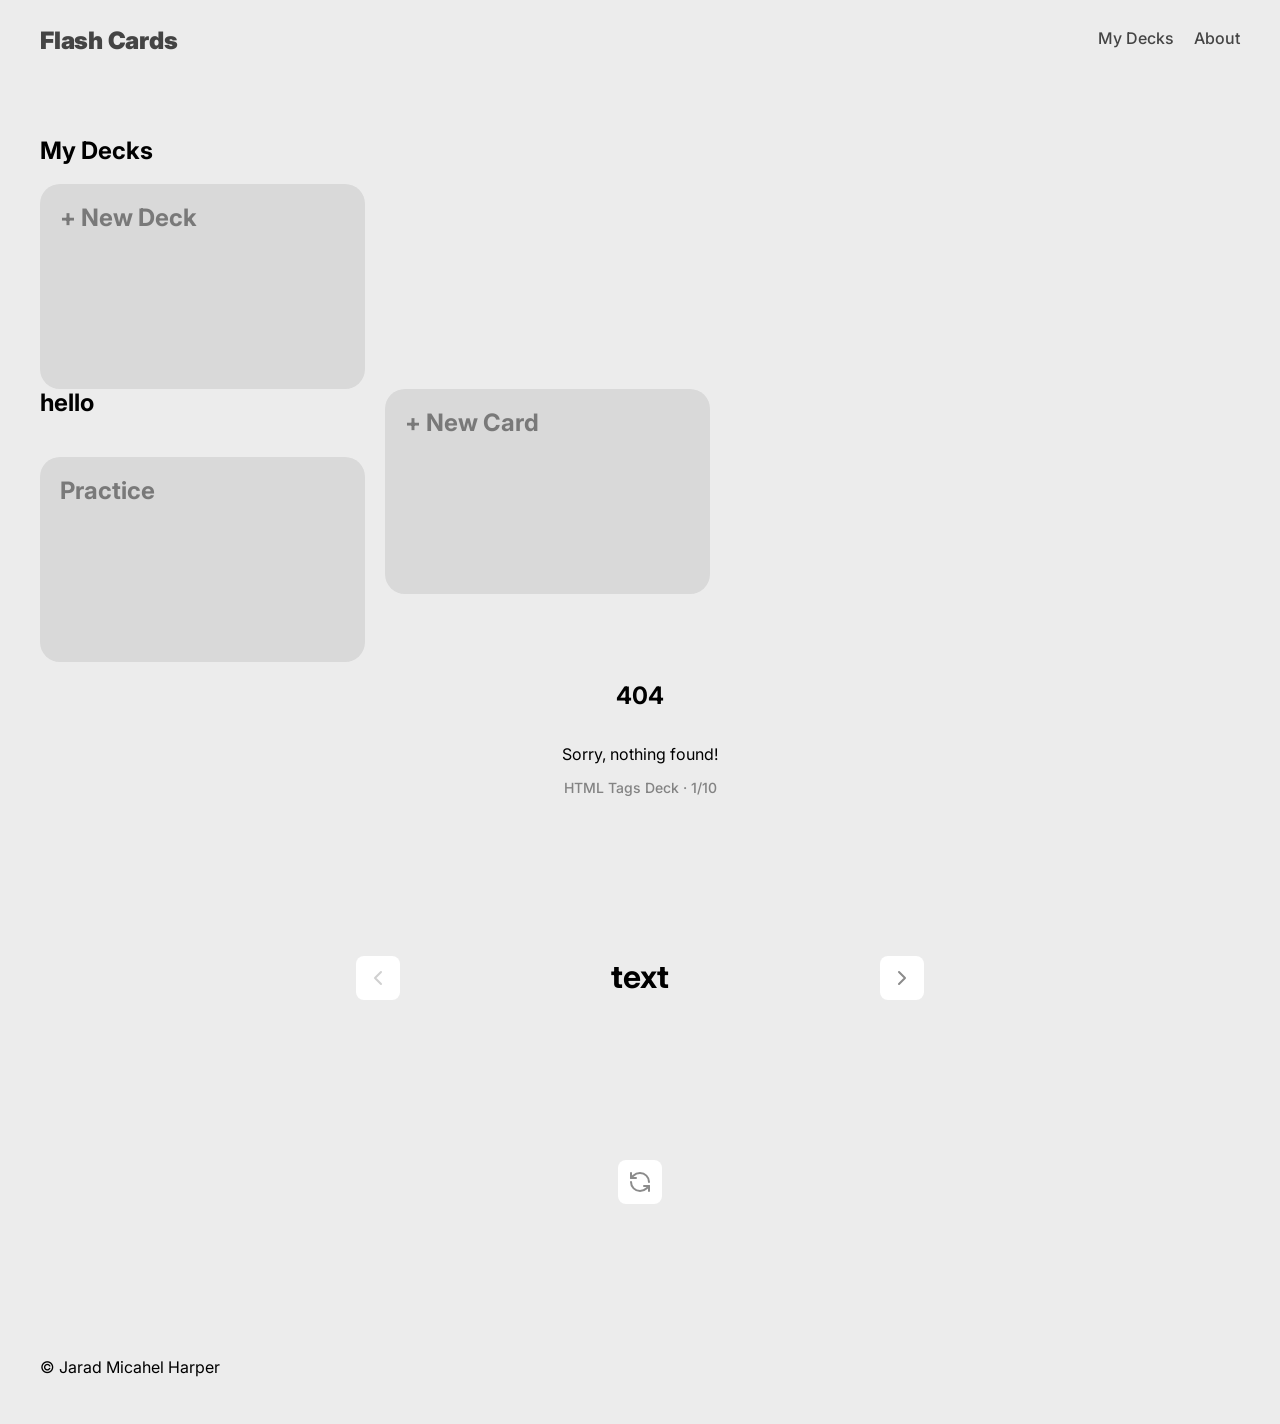
==== index.html @ cf153e4b "feat: add markup for open deck view" ====
<!doctype html>
<html lang="en">
  <head>
    <meta charset="UTF-8" />
    <meta name="viewport" content="width=device-width, initial-scale=1.0" />
    <meta name="author" content="Jarad Harper" />
    <meta
      name="description"
      content="This is a learning application that holds and presents information regarding coding in the same style as flashcards."
    />
    <meta
      name="keywords"
      content="study aids, flashcards, study guide, learning materials, education"
    />
    <link rel="stylesheet" type="text/css" href="./assets/css/index.css" />
    <link rel="preconnect" href="https://fonts.googleapis.com" />
    <link rel="preconnect" href="https://fonts.gstatic.com" crossorigin />
    <link
      href="https://fonts.googleapis.com/css2?family=Inter:ital,opsz,wght@0,14..32,100..900;1,14..32,100..900&family=Nabla&family=Sankofa+Display&display=swap"
      rel="stylesheet"
    />
    <title>Card Decks</title>
  </head>
  <body class="page">
    <header class="header">
      <h1 class="header__title">
        <a class="header__link" href="#home">Flash Cards</a>
      </h1>
      <nav class="nav">
        <ul class="nav__links">
          <li><a class="nav__link" href="#home">My Decks</a></li>
          <li><a class="nav__link" href="#about">About</a></li>
        </ul>
      </nav>
    </header>
    <main class="page__main-content">
      <section id="home">
        <h2 class="section__title">My Decks</h2>
        <div class="gallery">
          <ul class="gallery__list">
            <template id="my-template">
              <li class="card card_color_green">
                <a class="card__link" href="#"></a>
                <h3 class="card__title">Basic HTML Tags</h3>
                <div class="card__row">
                  <p class="card__count">10 Cards</p>
                  <button
                    aria-label="Delete this deck"
                    type="button"
                    class="button card__delete-btn"
                  >
                    <img
                      src="./assets/images/delete.svg"
                      alt="image of a trashcan"
                    />
                  </button>
                </div>
              </li>
            </template>
          </ul>

          <button type="button" class="button gallery__new-card-btn">
            + New Deck
          </button>
        </div>
      </section>

      <section id="deck-view" class="gallery">
        <div class="gallery__title-row">
          <h2 class="gallery__title">hello</h2>
          <button type="button" class="button gallery__new-card-btn">
            Practice
          </button>
        </div>
        <div class="wrapping-row">
          <ul class="gallery__list wrapping-row__display-contents">
            <template id="card-template">
              <li class="card">
                <h3 class="card__title"></h3>
                <div class="card__row">
                  <button
                    type="button"
                    aria-label="A new button I don't know what the hell it does."
                    class="card__new-btn"
                  ></button>
                  <button
                    type="button"
                    aria-label="Delete deck"
                    class="card__delete-btn"
                  ></button>
                </div>
              </li>
            </template>
          </ul>
          <button type="button" class="button gallery__new-card-btn">
            + New Card
          </button>
        </div>
      </section>

      <section id="not-found" class="not-found">
        <h2 class="not-found__status-code">404</h2>
        <p class="not-found__text">Sorry, nothing found!</p>
      </section>

      <section id="carousel" class="carousel">
        <h2 class="carousel__title">HTML Tags Deck &middot; 1/10</h2>
        <div class="carousel__card">
          <button
            type="button"
            aria-label="Go to previous card in deck"
            class="button carousel__btn carousel__btn_type_left carousel__btn_disabled"
          ></button>
          <p class="carousel__card-text">text</p>
          <button
            type="button"
            aria-label="Go to next card in deck"
            class="button carousel__btn carousel__btn_type_right"
          ></button>
        </div>
        <button
          type="button"
          aria-label="FLip card"
          class="button carousel__btn carousel__btn_type_flip"
        ></button>
      </section>
    </main>
    <footer class="footer">
      <p class="footer__text">&copy; Jarad Micahel Harper</p>
    </footer>
    <script src="assets/js/index.js" type="module"></script>
  </body>
</html>
---- assets/css/index.css ----
@import url("../vendor/normalize.css");
@import url("./page.css");
@import url("./header.css");
@import url("./button.css");
@import url("./nav.css");
@import url("./gallery.css");
@import url("./card.css");
@import url("./carousel.css");
@import url("./not-found.css");

* {
  box-sizing: border-box;
}
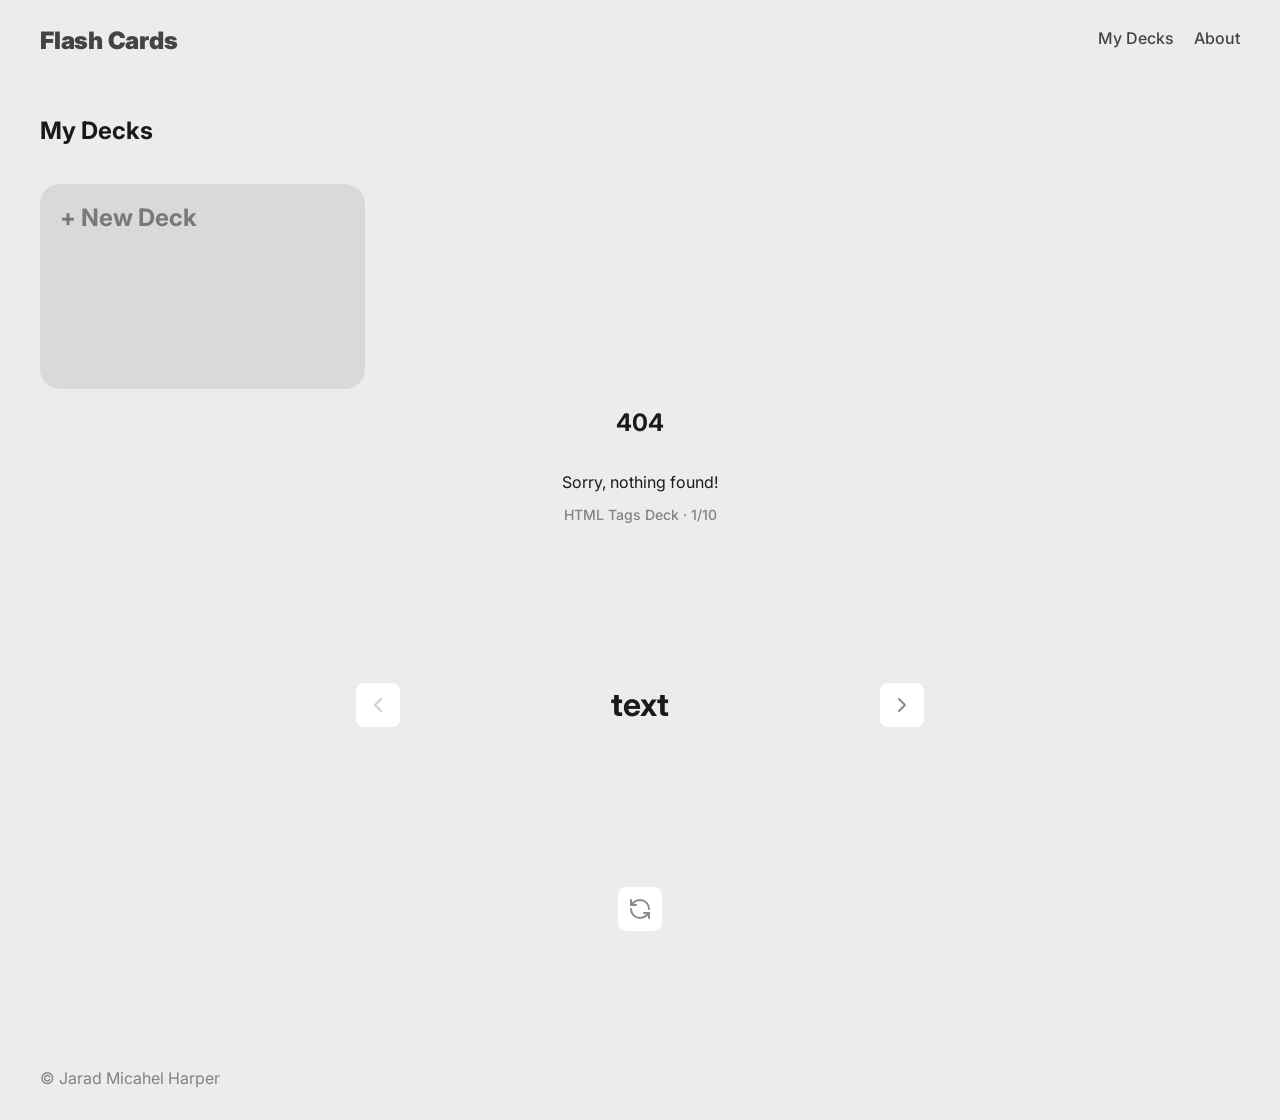
==== commit 91424a3d: "feat: implement open deck view" ====
--- a/index.html
+++ b/index.html
@@ -65,34 +65,41 @@
         </div>
       </section>
 
-      <section id="deck-view" class="gallery">
+      <section id="deck-view" class="gallery gallery_type_deck">
         <div class="gallery__title-row">
-          <h2 class="gallery__title">hello</h2>
-          <button type="button" class="button gallery__new-card-btn">
+          <h2 class="gallery__title"></h2>
+          <button
+            type="button"
+            class="button button_type_primary gallery__practice-btn"
+          >
             Practice
           </button>
         </div>
-        <div class="wrapping-row">
-          <ul class="gallery__list wrapping-row__display-contents">
+        <div class="gallery__content">
+          <ul class="gallery__list">
             <template id="card-template">
               <li class="card">
                 <h3 class="card__title"></h3>
                 <div class="card__row">
                   <button
                     type="button"
-                    aria-label="A new button I don't know what the hell it does."
-                    class="card__new-btn"
+                    aria-label="Flip card"
+                    class="button card__flip-btn"
                   ></button>
                   <button
                     type="button"
-                    aria-label="Delete deck"
-                    class="card__delete-btn"
+                    aria-label="Delete card"
+                    class="button card__delete-btn card__delete-btn_type_icon"
                   ></button>
                 </div>
               </li>
             </template>
           </ul>
-          <button type="button" class="button gallery__new-card-btn">
+          <button
+            type="button"
+            class="button gallery__new-card-btn"
+            aria-label="Add a new card"
+          >
             + New Card
           </button>
         </div>
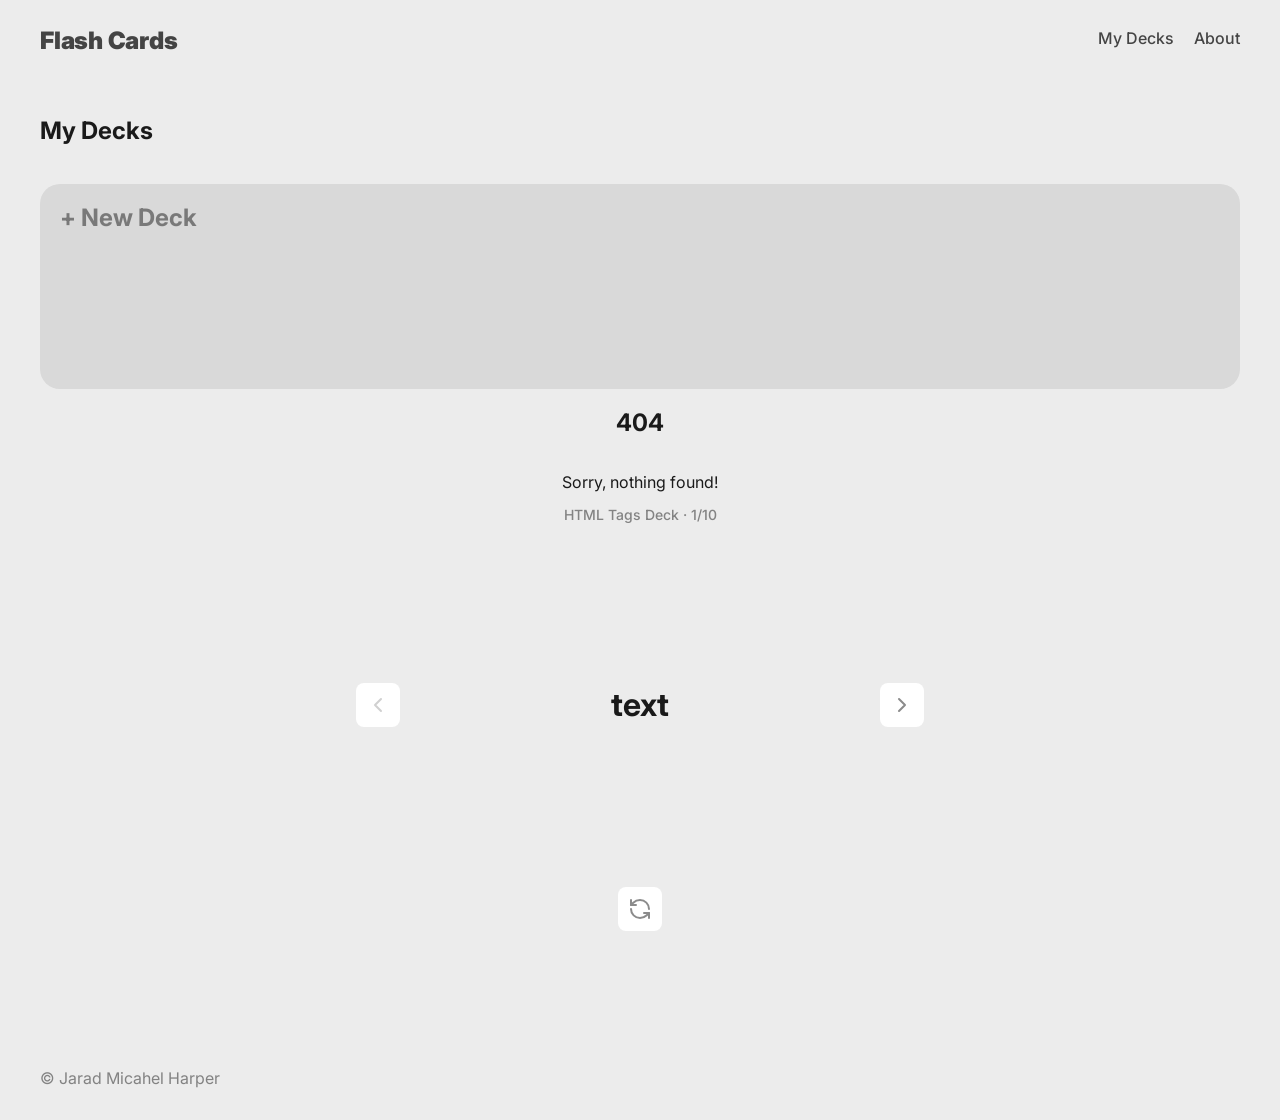
==== commit 4146fbde: "Improved responsive card layouts, mobile controls, and carousel sizing across all screen sizes" ====
--- a/index.html
+++ b/index.html
@@ -112,7 +112,7 @@
 
       <section id="carousel" class="carousel">
         <h2 class="carousel__title">HTML Tags Deck &middot; 1/10</h2>
-        <div class="carousel__card">
+        <div class="carousel__grid">
           <button
             type="button"
             aria-label="Go to previous card in deck"
@@ -124,12 +124,12 @@
             aria-label="Go to next card in deck"
             class="button carousel__btn carousel__btn_type_right"
           ></button>
+          <button
+            type="button"
+            aria-label="FLip card"
+            class="button carousel__btn carousel__btn_type_flip"
+          ></button>
         </div>
-        <button
-          type="button"
-          aria-label="FLip card"
-          class="button carousel__btn carousel__btn_type_flip"
-        ></button>
       </section>
     </main>
     <footer class="footer">
--- a/assets/css/index.css
+++ b/assets/css/index.css
@@ -7,6 +7,7 @@
 @import url("./card.css");
 @import url("./carousel.css");
 @import url("./not-found.css");
+@import url("./mobile-bar.css");
 
 * {
   box-sizing: border-box;
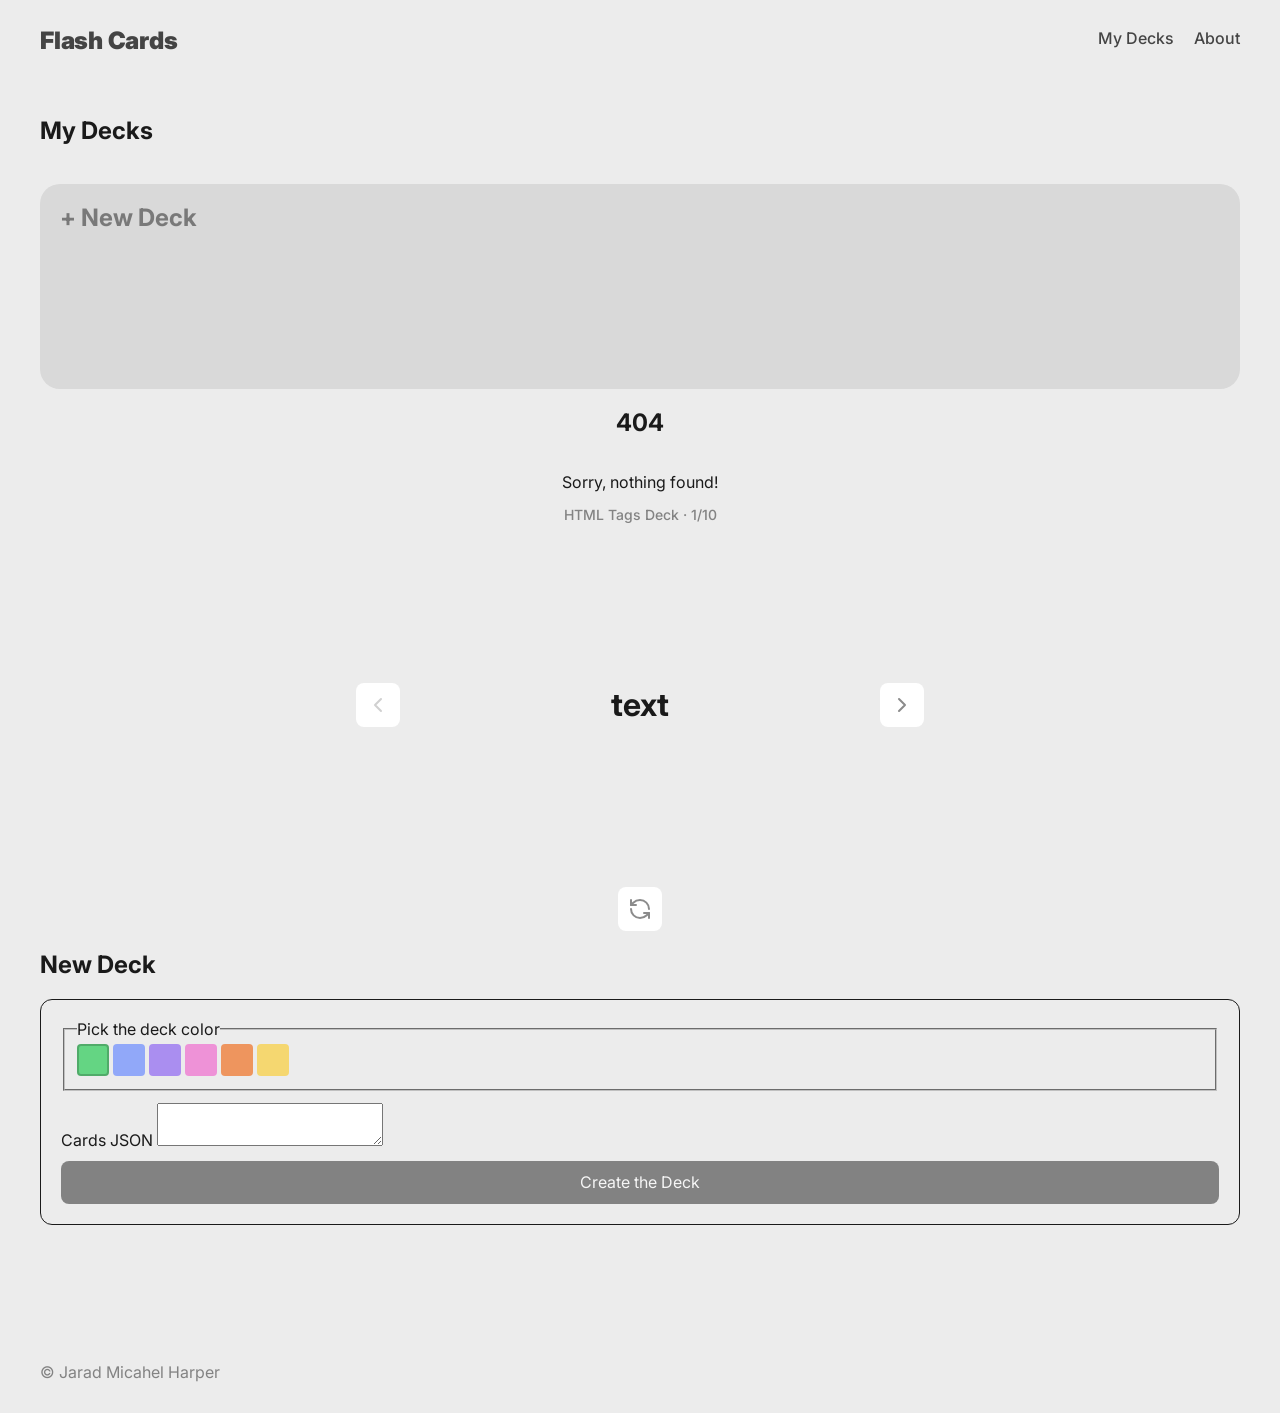
==== commit 5662bd96: "Add routed new deck form" ====
--- a/index.html
+++ b/index.html
@@ -131,6 +131,93 @@
           ></button>
         </div>
       </section>
+      <section id="new-deck-view">
+        <h2 class="new-deck-view__title">New Deck</h2>
+        <form class="new-deck-view__form" id="new-deck-form">
+          <fieldset class="new-deck-view__color-picker">
+            <legend class="new-deck-view__legend">Pick the deck color</legend>
+
+            <label class="new-deck-view__color-label" for="green">
+              <input
+                class="new-deck-view__color-input new-deck-view__color-input_color_green"
+                aria-label="Green"
+                name="color"
+                id="green"
+                value="#64D583"
+                type="radio"
+                checked
+              />
+            </label>
+
+            <label class="new-deck-view__color-label" for="blue">
+              <input
+                class="new-deck-view__color-input new-deck-view__color-input_color_blue"
+                aria-label="Blue"
+                name="color"
+                id="blue"
+                value="#91A8F9"
+                type="radio"
+              />
+            </label>
+
+            <label class="new-deck-view__color-label" for="purple">
+              <input
+                class="new-deck-view__color-input new-deck-view__color-input_color_purple"
+                aria-label="Purple"
+                name="color"
+                id="purple"
+                value="#AA8EF0"
+                type="radio"
+              />
+            </label>
+
+            <label class="new-deck-view__color-label" for="pink">
+              <input
+                class="new-deck-view__color-input new-deck-view__color-input_color_pink"
+                aria-label="Pink"
+                name="color"
+                id="pink"
+                value="#EE92D7"
+                type="radio"
+              />
+            </label>
+
+            <label class="new-deck-view__color-label" for="orange">
+              <input
+                class="new-deck-view__color-input new-deck-view__color-input_color_orange"
+                aria-label="Orange"
+                name="color"
+                id="orange"
+                value="#EE955E"
+                type="radio"
+              />
+            </label>
+
+            <label class="new-deck-view__color-label" for="yellow">
+              <input
+                class="new-deck-view__color-input new-deck-view__color-input_color_yellow"
+                aria-label="Yellow"
+                name="color"
+                id="yellow"
+                value="#F5D770"
+                type="radio"
+              />
+            </label>
+          </fieldset>
+          <!-- A label wrapping a textarea -->
+          <label class="new-deck-view__label">
+            Cards JSON
+            <textarea class="new-deck-view__textarea" name="cards"></textarea>
+          </label>
+          <button
+            class="button button_type_primary new-deck-view__submit-btn"
+            type="submit"
+            disabled
+          >
+            Create the Deck
+          </button>
+        </form>
+      </section>
     </main>
     <footer class="footer">
       <p class="footer__text">&copy; Jarad Micahel Harper</p>
--- a/assets/css/index.css
+++ b/assets/css/index.css
@@ -7,6 +7,7 @@
 @import url("./card.css");
 @import url("./carousel.css");
 @import url("./not-found.css");
+@import url("./new-deck-view.css");
 @import url("./mobile-bar.css");
 
 * {
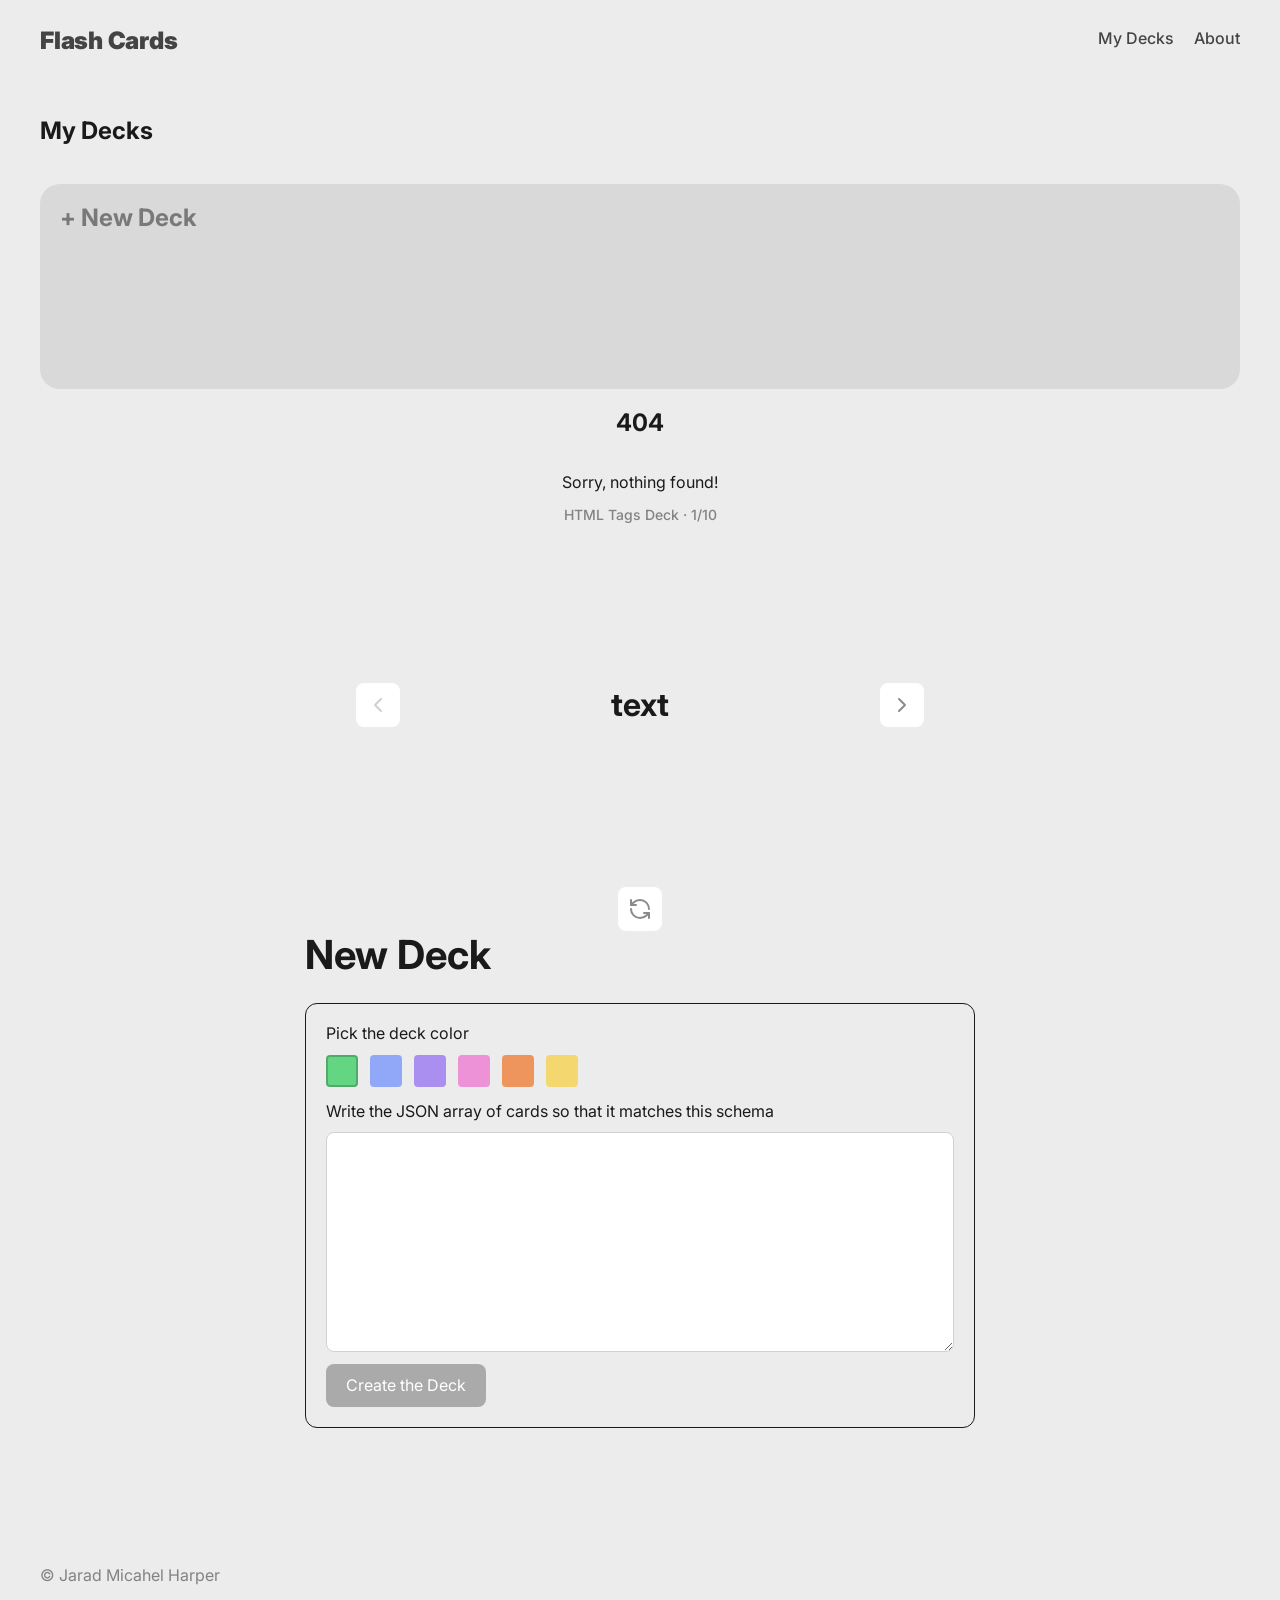
==== commit a7d21793: "Match new deck layout to design" ====
--- a/index.html
+++ b/index.html
@@ -131,7 +131,7 @@
           ></button>
         </div>
       </section>
-      <section id="new-deck-view">
+      <section id="new-deck-view" class="new-deck-view">
         <h2 class="new-deck-view__title">New Deck</h2>
         <form class="new-deck-view__form" id="new-deck-form">
           <fieldset class="new-deck-view__color-picker">
@@ -204,9 +204,8 @@
               />
             </label>
           </fieldset>
-          <!-- A label wrapping a textarea -->
           <label class="new-deck-view__label">
-            Cards JSON
+            Write the JSON array of cards so that it matches this schema
             <textarea class="new-deck-view__textarea" name="cards"></textarea>
           </label>
           <button
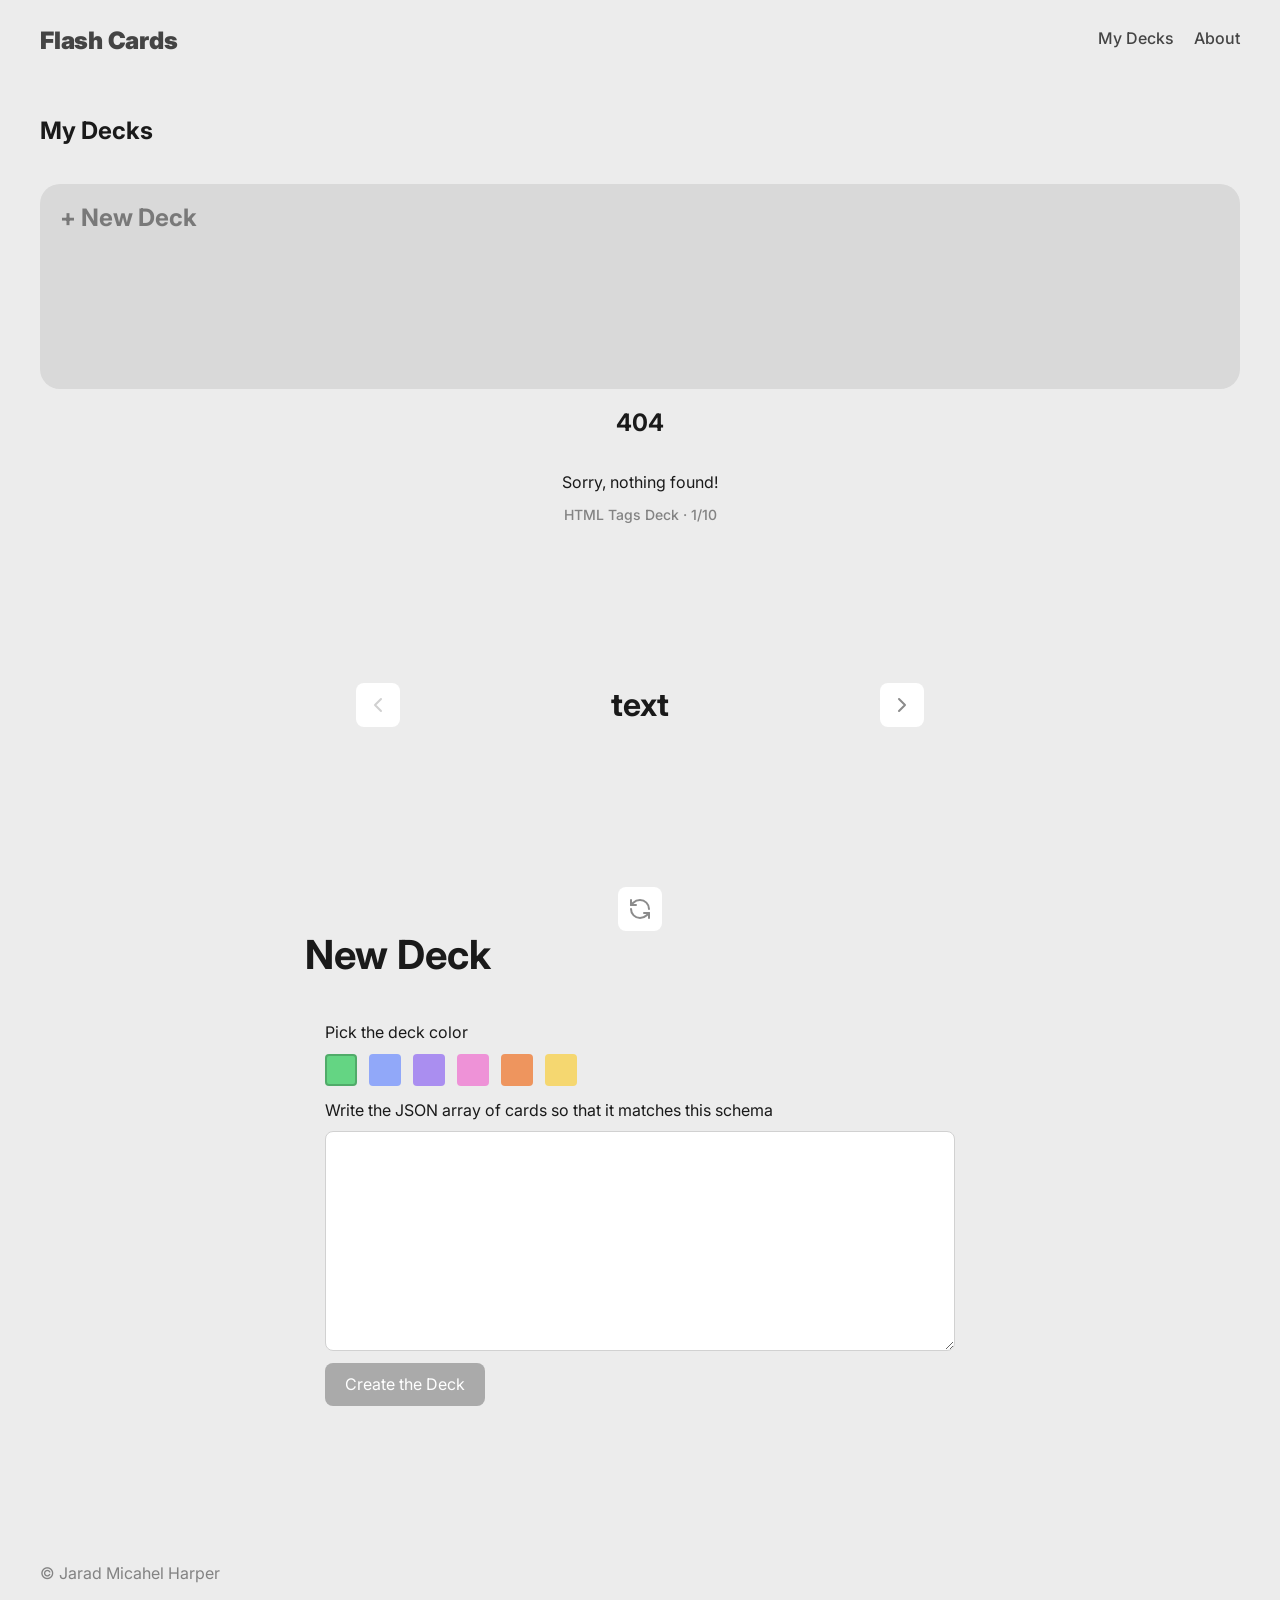
==== commit 5334e7c2: "Cache fetched decks and use server deck IDs" ====
--- a/index.html
+++ b/index.html
@@ -216,6 +216,12 @@
             Create the Deck
           </button>
         </form>
+              <div class="modal" id="error-modal">
+        <div class="modal__content">
+          <h2 class="modal__title">An Error has occured</h2>
+          <p class="modal__error"></p>
+          <button class="modal__close_btn" type="button">Dismiss</button>
+        </div>
       </section>
     </main>
     <footer class="footer">
--- a/assets/css/index.css
+++ b/assets/css/index.css
@@ -9,6 +9,7 @@
 @import url("./not-found.css");
 @import url("./new-deck-view.css");
 @import url("./mobile-bar.css");
+@import url("./modal.css");
 
 * {
   box-sizing: border-box;
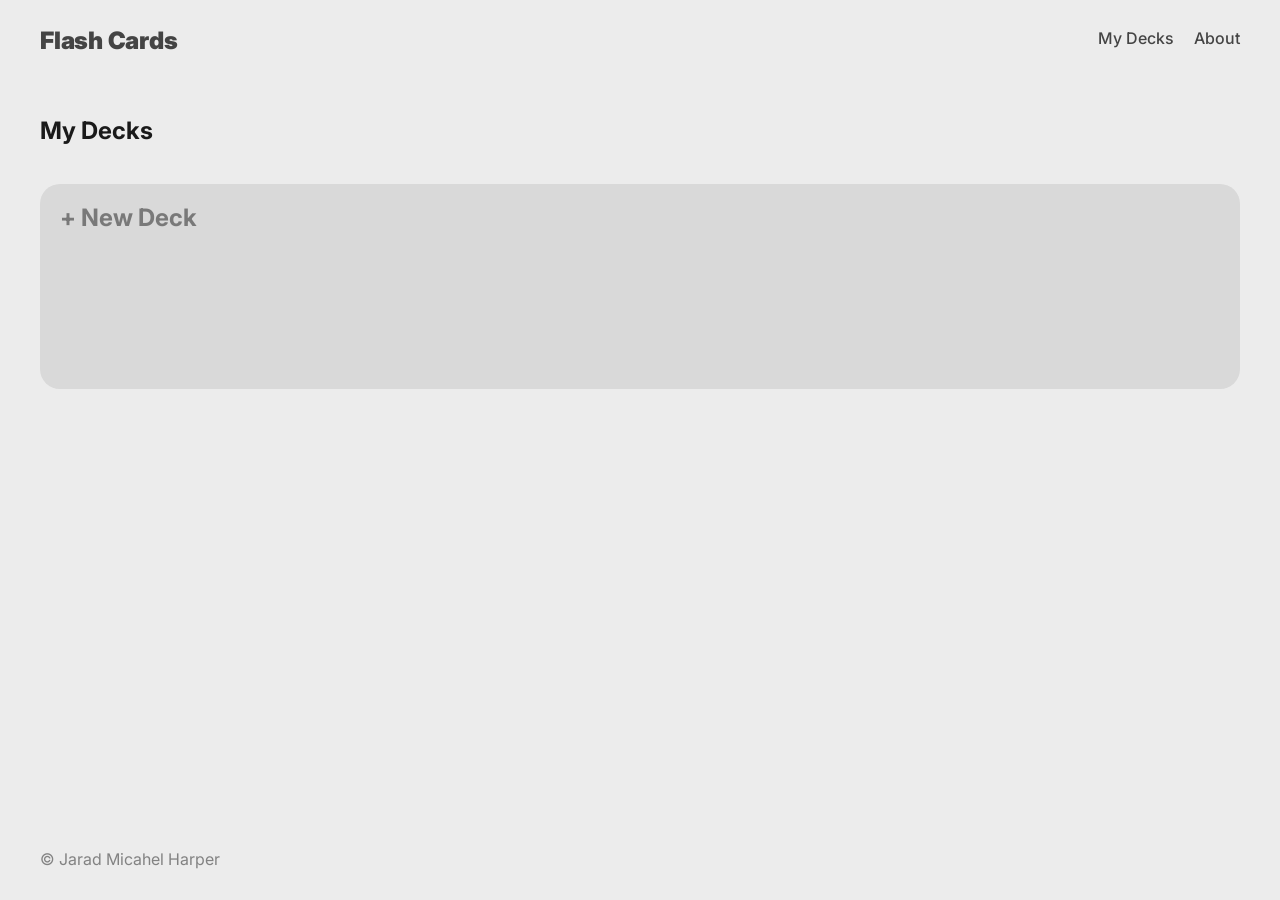
==== commit a9e20faa: "Add About route and update project README" ====
--- a/index.html
+++ b/index.html
@@ -216,12 +216,16 @@
             Create the Deck
           </button>
         </form>
-              <div class="modal" id="error-modal">
-        <div class="modal__content">
-          <h2 class="modal__title">An Error has occured</h2>
-          <p class="modal__error"></p>
-          <button class="modal__close_btn" type="button">Dismiss</button>
-        </div>
+        <div class="modal" id="error-modal">
+          <div class="modal__content">
+            <h2 class="modal__title">An Error has occured</h2>
+            <p class="modal__error"></p>
+            <button class="modal__close_btn" type="button">Dismiss</button>
+          </div>
+        </div>
+      </section>
+      <section id="about-view" class="about-view">
+        <h2>This is the about view page.</h2>
       </section>
     </main>
     <footer class="footer">
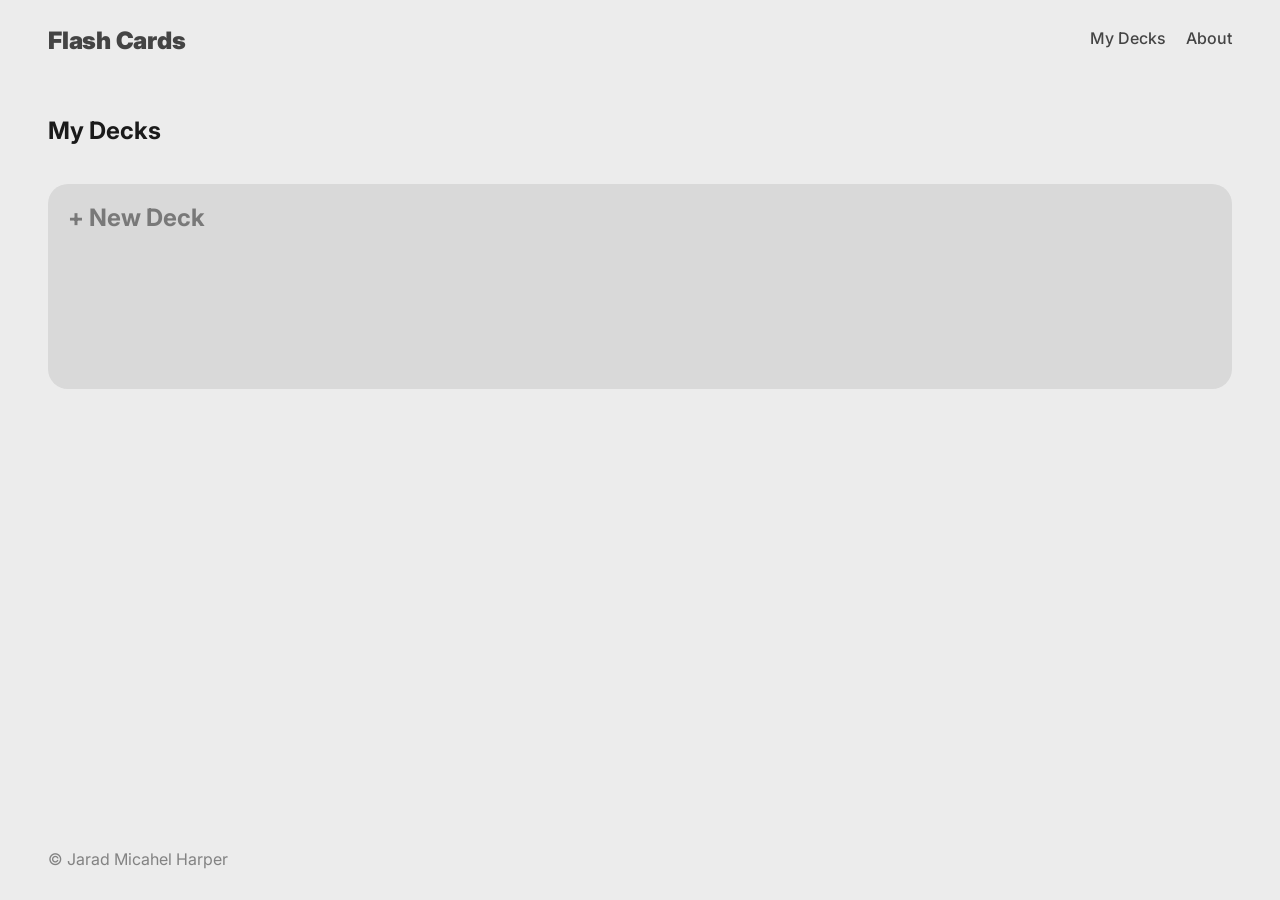
==== commit de41c266: "Add and style about page" ====
--- a/index.html
+++ b/index.html
@@ -225,7 +225,21 @@
         </div>
       </section>
       <section id="about-view" class="about-view">
-        <h2>This is the about view page.</h2>
+        <h2 class="about-view__title">About the Flash Cards App</h2>
+        <p class="about-view__text">
+          In this Flash Cards App, you can create your decks of cards to
+          memorize study materials and practice them. It’s a student project
+          for the TripleTen AI-Assisted Software Engineering course.
+        </p>
+        <p class="about-view__text about-view__text_type_schema">
+          When creating a deck of cards, you have to paste/type JSON following
+          this schema:
+        </p>
+        <img
+          class="about-view__image"
+          src="assets/images/Screenshot 2026-09-10 at 9.37.47 PM.png"
+          alt="Example JSON schema for creating a flash card deck"
+        />
       </section>
     </main>
     <footer class="footer">
--- a/assets/css/index.css
+++ b/assets/css/index.css
@@ -10,6 +10,7 @@
 @import url("./new-deck-view.css");
 @import url("./mobile-bar.css");
 @import url("./modal.css");
+@import url("./about.css");
 
 * {
   box-sizing: border-box;
